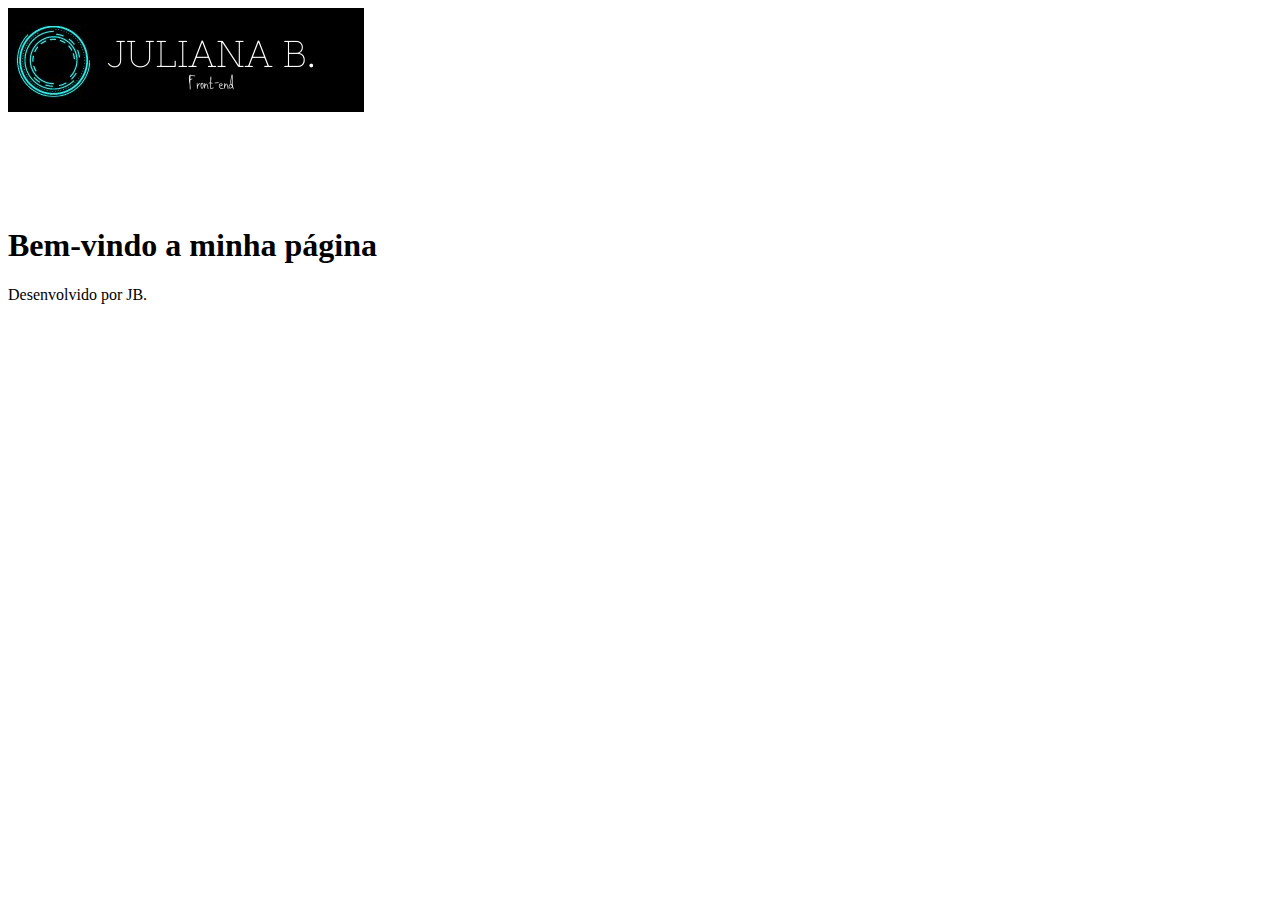
==== index.html @ 53911f0f "menu" ====
<!DOCTYPE html>
<html lang="en">
<head>
    <meta charset="UTF-8">
    <meta name="viewport" content="width=device-width, initial-scale=1.0">
    <link rel="stylesheet" type="text/css" href="style/index.css">
    <title>JB</title>
</head>
<body>
    <header>
        <div>
            <img src="imagens/juliana.png.jpg">
        </div>
        <div class="container">
        <div class="hexagon-wrapper">
            <div class="hexagon">
              <i class="fab fa-facebook"></i>
            </div>
          </div><br>
          <div class="hexagon-wrapper">
            <div class="hexagon">
              <i class="fab fa-twitter"></i>
            </div>
          </div><br>
          <div class="hexagon-wrapper">
            <div class="hexagon">
              <i class="fab fa-instagram"></i>
            </div>
          </div><br>
          <div class="hexagon-wrapper">
            <div class="hexagon">
              <i class="fab fa-git"></i>
            </div>
          </div><br>
          <div class="hexagon-wrapper">
            <div class="hexagon">
              <i class="fab fa-linkedin"></i>
            </div>
          </div><br>
          <div class="hexagon-wrapper">
            <div class="hexagon">
              <i class="fab fa-faq"></i>
            </div>
          </div>
          </div>
    </header>
    <div id="principal">
        <div>
        <h1>Bem-vindo a minha página</h1>
        </div>
    </div>
    <footer>Desenvolvido por JB.</footer>
</body>
</html>
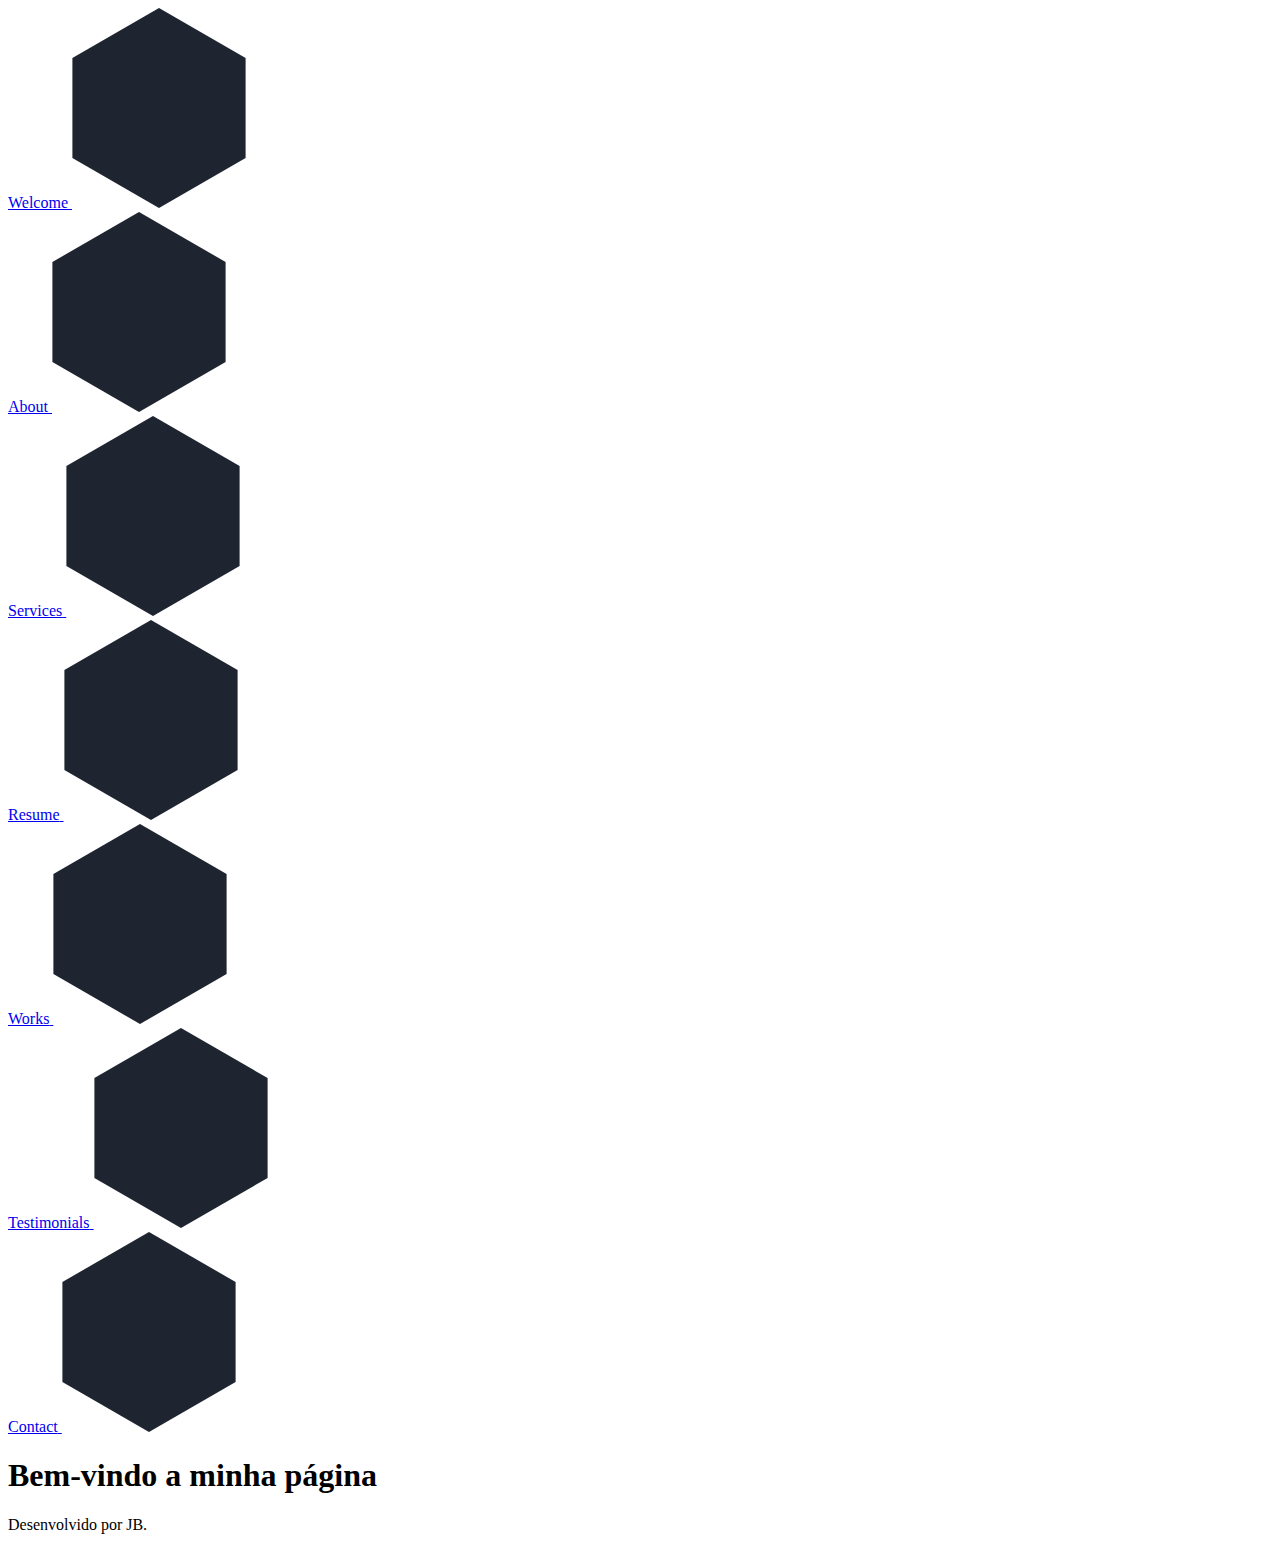
==== commit e304238f: "menu" ====
--- a/index.html
+++ b/index.html
@@ -8,41 +8,163 @@
 </head>
 <body>
     <header>
-        <div>
-            <img src="imagens/juliana.png.jpg">
+      <div class="pt-tablecell page-home relative">
+        <div class="container">
+          <div class="row">
+            <div class="col-xs-12 col-md-offset-1 col-md-10 col-lg-offset-2 col-lg-8">
+          <div class="hexagon-menu clear">
+            <div class="hexagon-item">
+                <div class="hex-item">
+                    <div></div>
+                    <div></div>
+                    <div></div>
+                </div>
+                <div class="hex-item">
+                    <div></div>
+                    <div></div>
+                    <div></div>
+                </div>
+                <a href="https://enationalelectronics.com" target="_blank" class="hex-content">
+                    <span class="hex-content-inner">
+                        <span class="icon">
+                            <i class="fa fa-universal-access"></i>
+                        </span>
+                        <span class="title">Welcome</span>
+                    </span>
+                    <svg viewBox="0 0 173.20508075688772 200" height="200" width="174" version="1.1" xmlns="http://www.w3.org/2000/svg"><path d="M86.60254037844386 0L173.20508075688772 50L173.20508075688772 150L86.60254037844386 200L0 150L0 50Z" fill="#1e2530"></path></svg>
+                </a>
+            </div>
+            <div class="hexagon-item">
+                <div class="hex-item">
+                    <div></div>
+                    <div></div>
+                    <div></div>
+                </div>
+                <div class="hex-item">
+                    <div></div>
+                    <div></div>
+                    <div></div>
+                </div>
+                <a href="https://enationalelectronics.com" target="_blank" class="hex-content">
+                    <span class="hex-content-inner">
+                        <span class="icon">
+                            <i class="fa fa-bullseye"></i>
+                        </span>
+                        <span class="title">About</span>
+                    </span>
+                    <svg viewBox="0 0 173.20508075688772 200" height="200" width="174" version="1.1" xmlns="http://www.w3.org/2000/svg"><path d="M86.60254037844386 0L173.20508075688772 50L173.20508075688772 150L86.60254037844386 200L0 150L0 50Z" fill="#1e2530"></path></svg>
+                </a>
+            </div>
+            <div class="hexagon-item">
+                <div class="hex-item">
+                    <div></div>
+                    <div></div>
+                    <div></div>
+                </div>
+                <div class="hex-item">
+                    <div></div>
+                    <div></div>
+                    <div></div>
+                </div>
+                <a href="https://enationalelectronics.com" target="_blank" class="hex-content">
+                    <span class="hex-content-inner">
+                        <span class="icon">
+                            <i class="fa fa-braille"></i>
+                        </span>
+                        <span class="title">Services</span>
+                    </span>
+                    <svg viewBox="0 0 173.20508075688772 200" height="200" width="174" version="1.1" xmlns="http://www.w3.org/2000/svg"><path d="M86.60254037844386 0L173.20508075688772 50L173.20508075688772 150L86.60254037844386 200L0 150L0 50Z" fill="#1e2530"></path></svg>
+                </a>    
+            </div>
+            <div class="hexagon-item">
+                <div class="hex-item">
+                    <div></div>
+                    <div></div>
+                    <div></div>
+                </div>
+                <div class="hex-item">
+                    <div></div>
+                    <div></div>
+                    <div></div>
+                </div>
+                <a href="https://enationalelectronics.com" target="_blank" class="hex-content">
+                    <span class="hex-content-inner">
+                        <span class="icon">
+                            <i class="fa fa-id-badge"></i>
+                        </span>
+                        <span class="title">Resume</span>
+                    </span>
+                    <svg viewBox="0 0 173.20508075688772 200" height="200" width="174" version="1.1" xmlns="http://www.w3.org/2000/svg"><path d="M86.60254037844386 0L173.20508075688772 50L173.20508075688772 150L86.60254037844386 200L0 150L0 50Z" fill="#1e2530"></path></svg>
+                </a>
+            </div>
+            <div class="hexagon-item">
+                <div class="hex-item">
+                    <div></div>
+                    <div></div>
+                    <div></div>
+                </div>
+                <div class="hex-item">
+                    <div></div>
+                    <div></div>
+                    <div></div>
+                </div>
+                <a href="https://enationalelectronics.com" target="_blank" class="hex-content">
+                    <span class="hex-content-inner">
+                        <span class="icon">
+                            <i class="fa fa-life-ring"></i>
+                        </span>
+                        <span class="title">Works</span>
+                    </span>
+                    <svg viewBox="0 0 173.20508075688772 200" height="200" width="174" version="1.1" xmlns="http://www.w3.org/2000/svg"><path d="M86.60254037844386 0L173.20508075688772 50L173.20508075688772 150L86.60254037844386 200L0 150L0 50Z" fill="#1e2530"></path></svg>
+                </a>
+            </div>
+            <div class="hexagon-item">
+                <div class="hex-item">
+                    <div></div>
+                    <div></div>
+                    <div></div>
+                </div>
+                <div class="hex-item">
+                    <div></div>
+                    <div></div>
+                    <div></div>
+                </div>
+                <a href="https://enationalelectronics.com" target="_blank" class="hex-content">
+                    <span class="hex-content-inner">
+                        <span class="icon">
+                            <i class="fa fa-clipboard"></i>
+                        </span>
+                        <span class="title">Testimonials</span>
+                    </span>
+                    <svg viewBox="0 0 173.20508075688772 200" height="200" width="174" version="1.1" xmlns="http://www.w3.org/2000/svg"><path d="M86.60254037844386 0L173.20508075688772 50L173.20508075688772 150L86.60254037844386 200L0 150L0 50Z" fill="#1e2530"></path></svg>
+                </a>
+            </div>
+            <div class="hexagon-item">
+                <div class="hex-item">
+                    <div></div>
+                    <div></div>
+                    <div></div>
+                </div>
+                <div class="hex-item">
+                    <div></div>
+                    <div></div>
+                    <div></div>
+                </div>
+                <a href="https://enationalelectronics.com" target="_blank" class="hex-content">
+                    <span class="hex-content-inner">
+                        <span class="icon">
+                            <i class="fa fa-map-signs"></i>
+                        </span>
+                        <span class="title">Contact</span>
+                    </span>
+                    <svg viewBox="0 0 173.20508075688772 200" height="200" width="174" version="1.1" xmlns="http://www.w3.org/2000/svg"><path d="M86.60254037844386 0L173.20508075688772 50L173.20508075688772 150L86.60254037844386 200L0 150L0 50Z" fill="#1e2530"></path></svg>
+                </a>
+            </div>
         </div>
-        <div class="container">
-        <div class="hexagon-wrapper">
-            <div class="hexagon">
-              <i class="fab fa-facebook"></i>
-            </div>
-          </div><br>
-          <div class="hexagon-wrapper">
-            <div class="hexagon">
-              <i class="fab fa-twitter"></i>
-            </div>
-          </div><br>
-          <div class="hexagon-wrapper">
-            <div class="hexagon">
-              <i class="fab fa-instagram"></i>
-            </div>
-          </div><br>
-          <div class="hexagon-wrapper">
-            <div class="hexagon">
-              <i class="fab fa-git"></i>
-            </div>
-          </div><br>
-          <div class="hexagon-wrapper">
-            <div class="hexagon">
-              <i class="fab fa-linkedin"></i>
-            </div>
-          </div><br>
-          <div class="hexagon-wrapper">
-            <div class="hexagon">
-              <i class="fab fa-faq"></i>
-            </div>
-          </div>
-          </div>
+      </div>
+      </div>
+    </div>
+  
     </header>
     <div id="principal">
         <div>
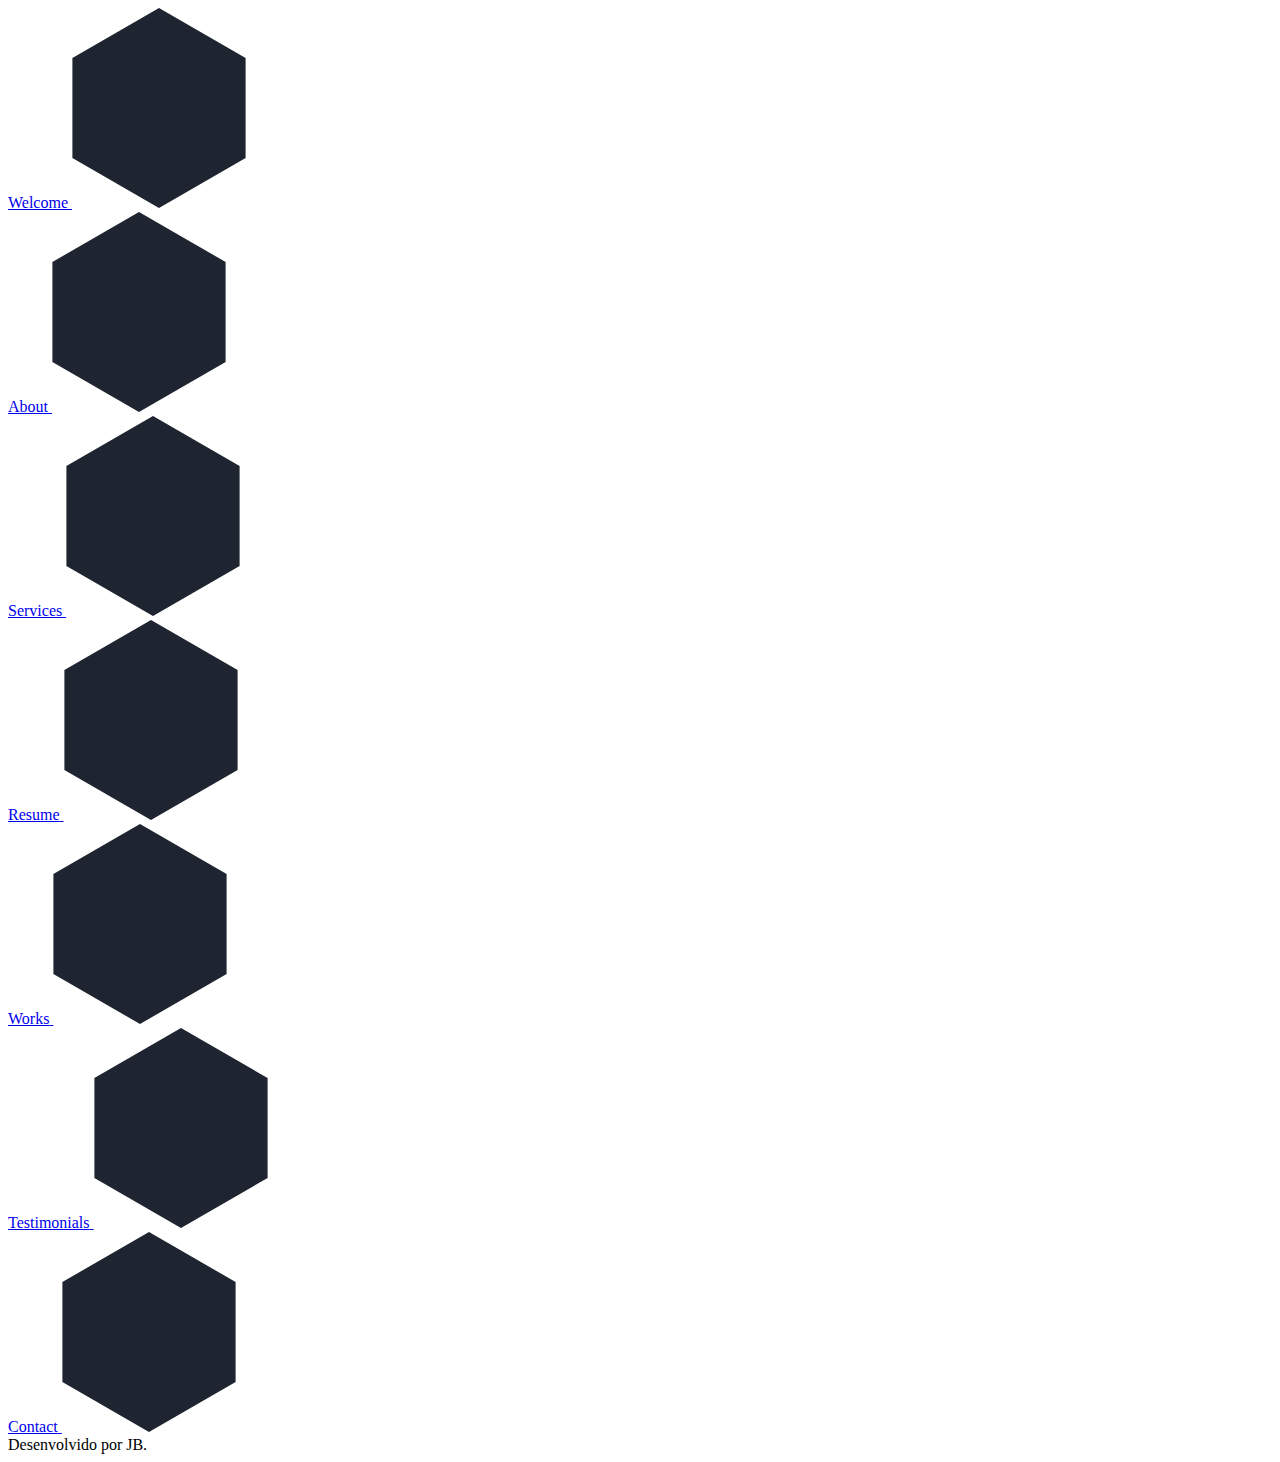
==== commit 0126b681: "novo index" ====
--- a/index.html
+++ b/index.html
@@ -8,6 +8,7 @@
 </head>
 <body>
     <header>
+      <div class="menu1">
       <div class="pt-tablecell page-home relative">
         <div class="container">
           <div class="row">
@@ -164,12 +165,10 @@
       </div>
       </div>
     </div>
+  </div>
   
     </header>
     <div id="principal">
-        <div>
-        <h1>Bem-vindo a minha página</h1>
-        </div>
     </div>
     <footer>Desenvolvido por JB.</footer>
 </body>
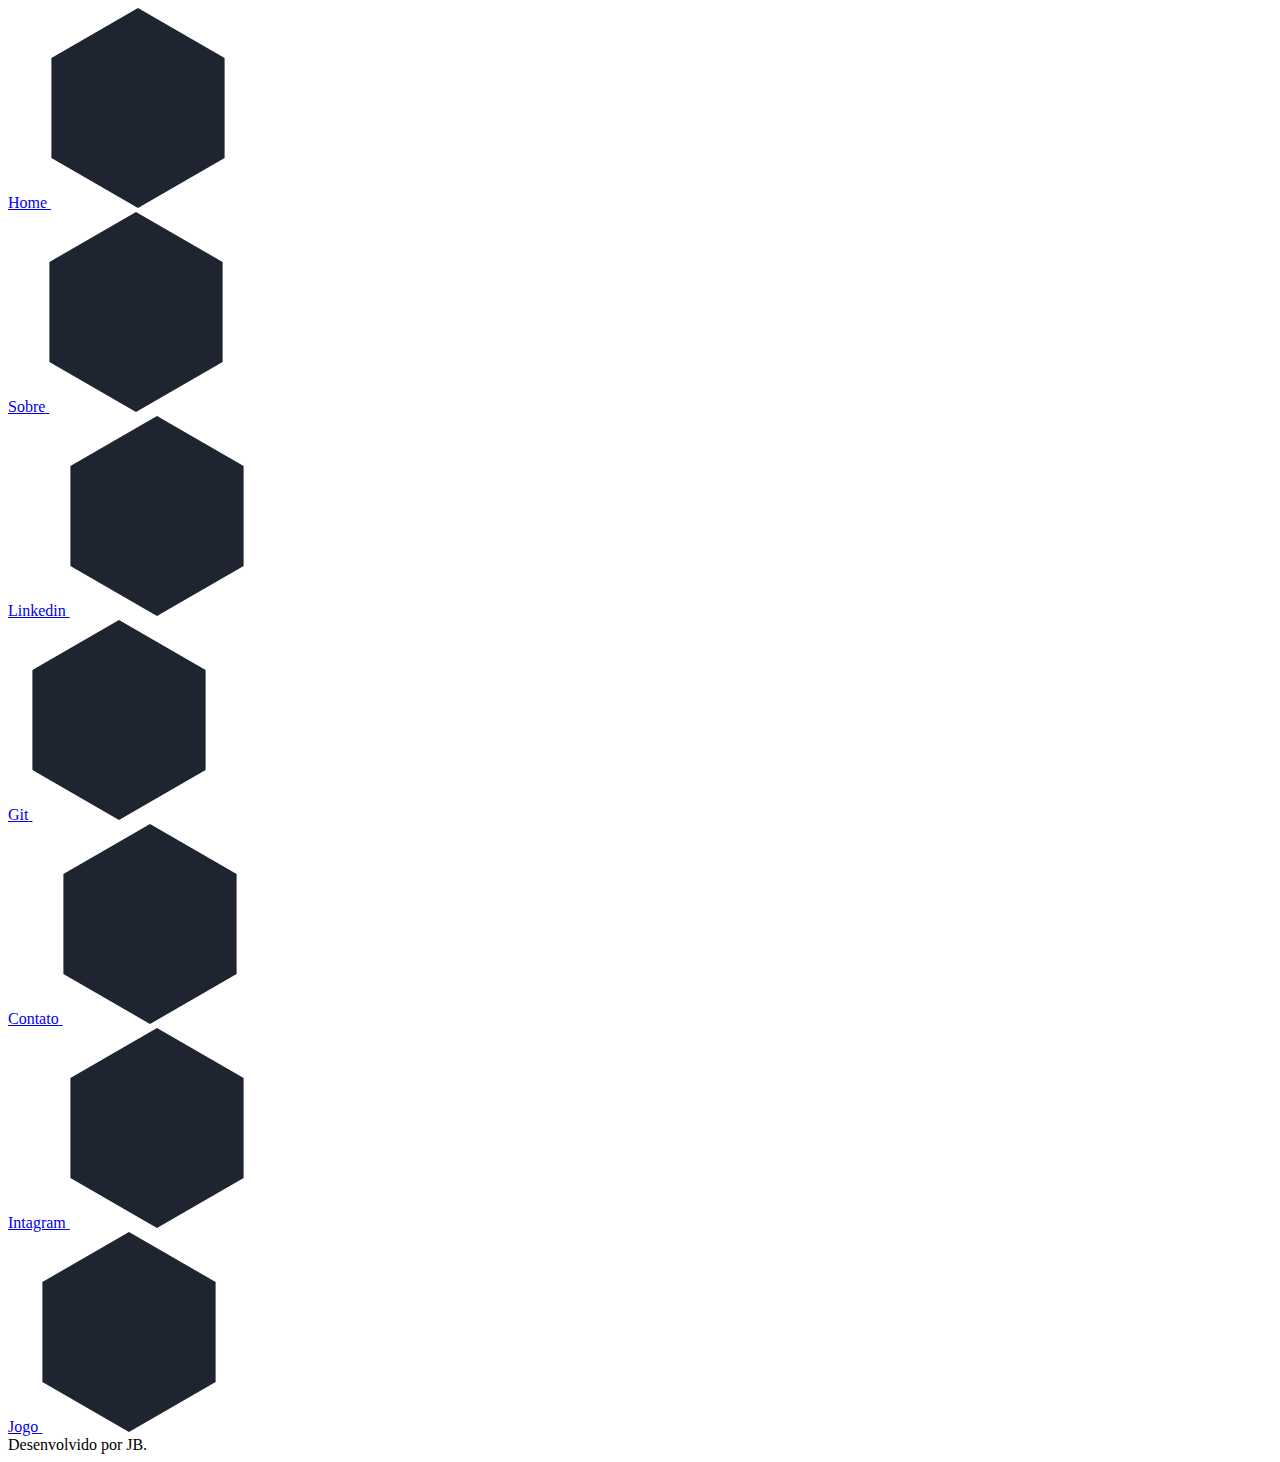
==== commit 1b356949: "menu ; links html e css" ====
--- a/index.html
+++ b/index.html
@@ -8,7 +8,7 @@
 </head>
 <body>
     <header>
-      <div class="menu1">
+      <div class="menu1" >
       <div class="pt-tablecell page-home relative">
         <div class="container">
           <div class="row">
@@ -25,12 +25,12 @@
                     <div></div>
                     <div></div>
                 </div>
-                <a href="https://enationalelectronics.com" target="_blank" class="hex-content">
+                <a href="index.html" target="_blank" class="hex-content">
                     <span class="hex-content-inner">
                         <span class="icon">
                             <i class="fa fa-universal-access"></i>
                         </span>
-                        <span class="title">Welcome</span>
+                        <span class="title">Home</span>
                     </span>
                     <svg viewBox="0 0 173.20508075688772 200" height="200" width="174" version="1.1" xmlns="http://www.w3.org/2000/svg"><path d="M86.60254037844386 0L173.20508075688772 50L173.20508075688772 150L86.60254037844386 200L0 150L0 50Z" fill="#1e2530"></path></svg>
                 </a>
@@ -46,12 +46,12 @@
                     <div></div>
                     <div></div>
                 </div>
-                <a href="https://enationalelectronics.com" target="_blank" class="hex-content">
+                <a href="sobre.html" target="_blank" class="hex-content">
                     <span class="hex-content-inner">
                         <span class="icon">
                             <i class="fa fa-bullseye"></i>
                         </span>
-                        <span class="title">About</span>
+                        <span class="title">Sobre</span>
                     </span>
                     <svg viewBox="0 0 173.20508075688772 200" height="200" width="174" version="1.1" xmlns="http://www.w3.org/2000/svg"><path d="M86.60254037844386 0L173.20508075688772 50L173.20508075688772 150L86.60254037844386 200L0 150L0 50Z" fill="#1e2530"></path></svg>
                 </a>
@@ -67,12 +67,12 @@
                     <div></div>
                     <div></div>
                 </div>
-                <a href="https://enationalelectronics.com" target="_blank" class="hex-content">
+                <a href="https://www.linkedin.com/feed/" target="_blank" class="hex-content">
                     <span class="hex-content-inner">
                         <span class="icon">
                             <i class="fa fa-braille"></i>
                         </span>
-                        <span class="title">Services</span>
+                        <span class="title">Linkedin</span>
                     </span>
                     <svg viewBox="0 0 173.20508075688772 200" height="200" width="174" version="1.1" xmlns="http://www.w3.org/2000/svg"><path d="M86.60254037844386 0L173.20508075688772 50L173.20508075688772 150L86.60254037844386 200L0 150L0 50Z" fill="#1e2530"></path></svg>
                 </a>    
@@ -88,12 +88,12 @@
                     <div></div>
                     <div></div>
                 </div>
-                <a href="https://enationalelectronics.com" target="_blank" class="hex-content">
+                <a href="https://github.com/julianabrunaah" target="_blank" class="hex-content">
                     <span class="hex-content-inner">
                         <span class="icon">
                             <i class="fa fa-id-badge"></i>
                         </span>
-                        <span class="title">Resume</span>
+                        <span class="title">Git</span>
                     </span>
                     <svg viewBox="0 0 173.20508075688772 200" height="200" width="174" version="1.1" xmlns="http://www.w3.org/2000/svg"><path d="M86.60254037844386 0L173.20508075688772 50L173.20508075688772 150L86.60254037844386 200L0 150L0 50Z" fill="#1e2530"></path></svg>
                 </a>
@@ -109,12 +109,12 @@
                     <div></div>
                     <div></div>
                 </div>
-                <a href="https://enationalelectronics.com" target="_blank" class="hex-content">
+                <a href="contato.html" target="_blank" class="hex-content">
                     <span class="hex-content-inner">
                         <span class="icon">
                             <i class="fa fa-life-ring"></i>
                         </span>
-                        <span class="title">Works</span>
+                        <span class="title">Contato</span>
                     </span>
                     <svg viewBox="0 0 173.20508075688772 200" height="200" width="174" version="1.1" xmlns="http://www.w3.org/2000/svg"><path d="M86.60254037844386 0L173.20508075688772 50L173.20508075688772 150L86.60254037844386 200L0 150L0 50Z" fill="#1e2530"></path></svg>
                 </a>
@@ -130,12 +130,12 @@
                     <div></div>
                     <div></div>
                 </div>
-                <a href="https://enationalelectronics.com" target="_blank" class="hex-content">
+                <a href="https://www.instagram.com/" target="_blank" class="hex-content">
                     <span class="hex-content-inner">
                         <span class="icon">
                             <i class="fa fa-clipboard"></i>
                         </span>
-                        <span class="title">Testimonials</span>
+                        <span class="title">Intagram</span>
                     </span>
                     <svg viewBox="0 0 173.20508075688772 200" height="200" width="174" version="1.1" xmlns="http://www.w3.org/2000/svg"><path d="M86.60254037844386 0L173.20508075688772 50L173.20508075688772 150L86.60254037844386 200L0 150L0 50Z" fill="#1e2530"></path></svg>
                 </a>
@@ -156,7 +156,7 @@
                         <span class="icon">
                             <i class="fa fa-map-signs"></i>
                         </span>
-                        <span class="title">Contact</span>
+                        <span class="title">Jogo</span>
                     </span>
                     <svg viewBox="0 0 173.20508075688772 200" height="200" width="174" version="1.1" xmlns="http://www.w3.org/2000/svg"><path d="M86.60254037844386 0L173.20508075688772 50L173.20508075688772 150L86.60254037844386 200L0 150L0 50Z" fill="#1e2530"></path></svg>
                 </a>
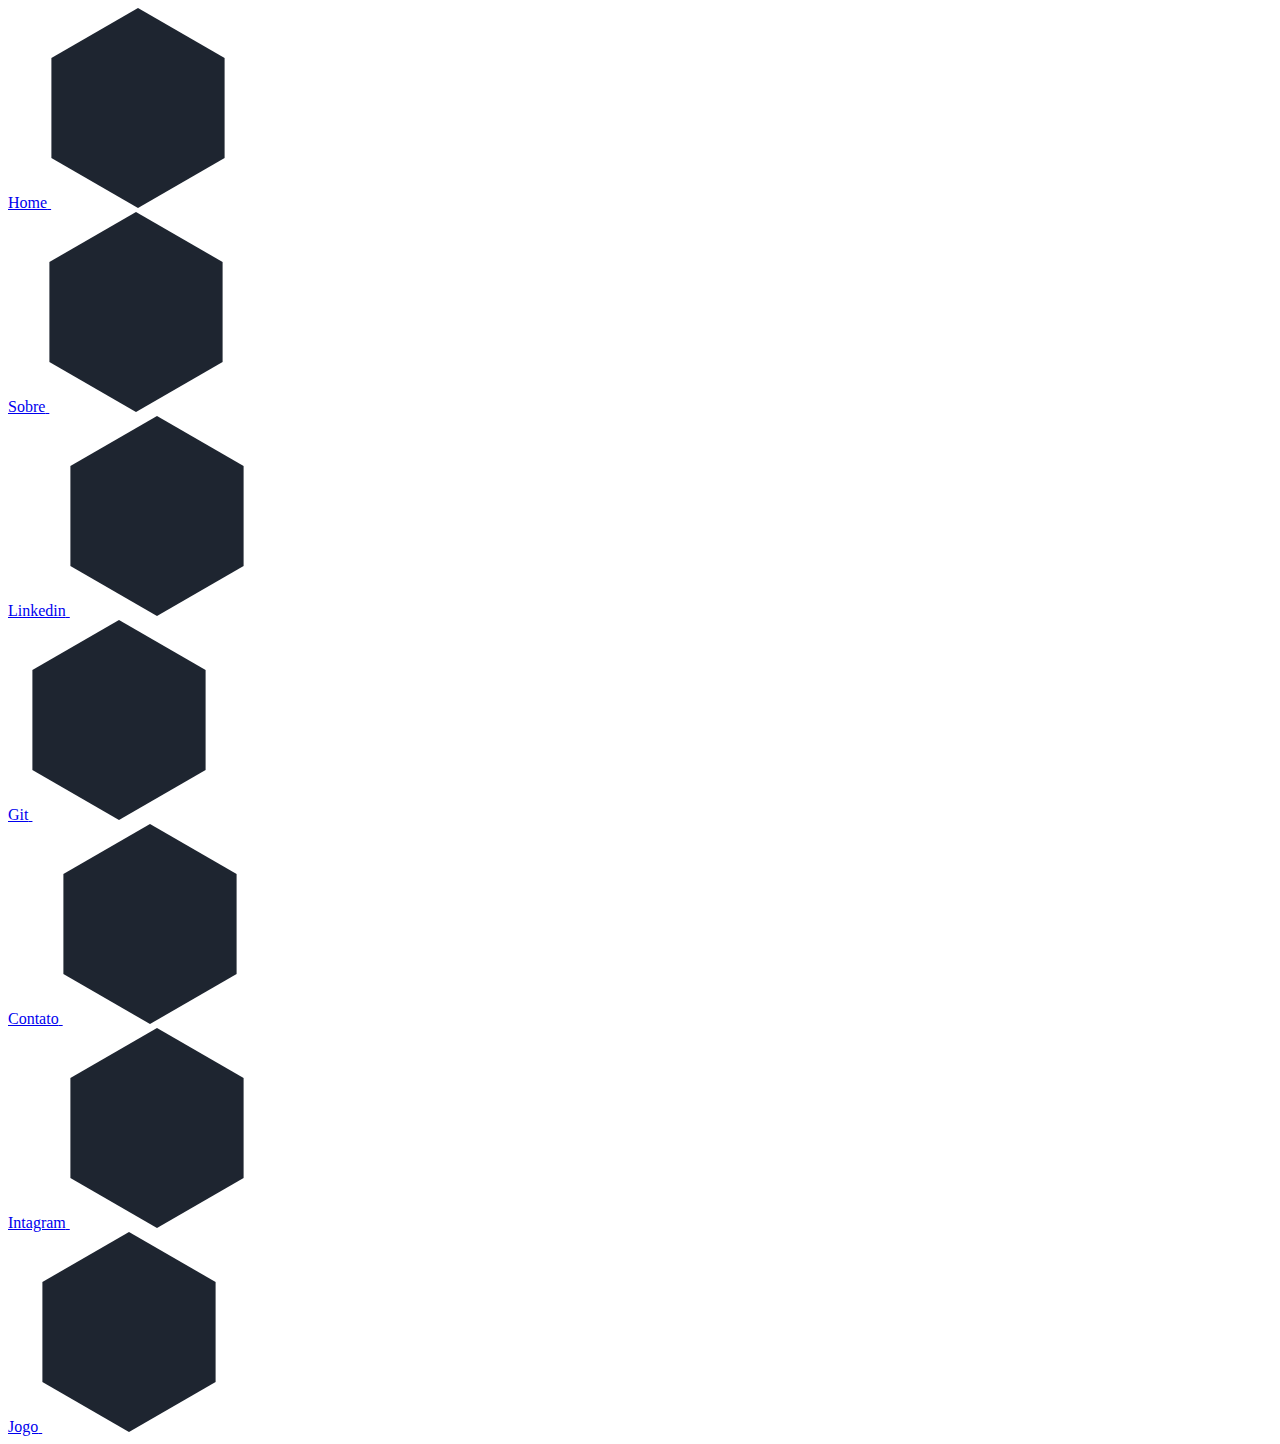
==== commit d406b597: "menu 2" ====
--- a/index.html
+++ b/index.html
@@ -170,6 +170,5 @@
     </header>
     <div id="principal">
     </div>
-    <footer>Desenvolvido por JB.</footer>
 </body>
 </html>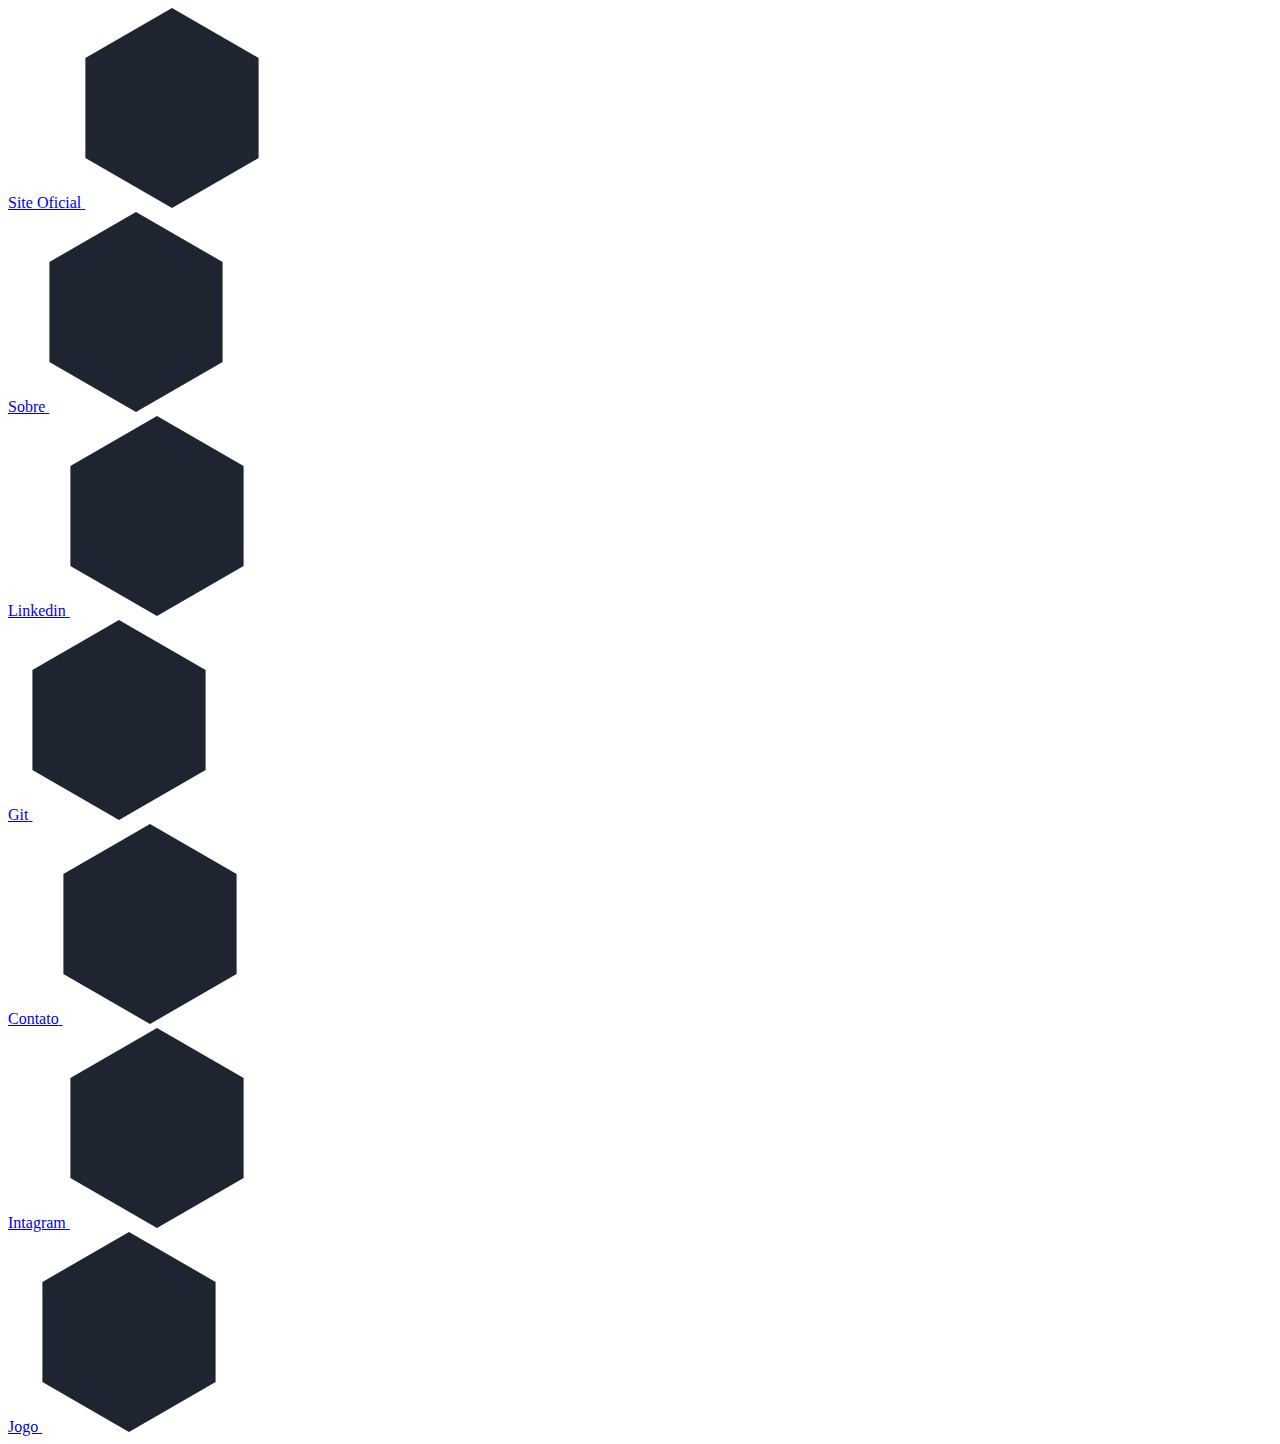
==== commit 7ede6402: "formulario" ====
--- a/index.html
+++ b/index.html
@@ -25,12 +25,12 @@
                     <div></div>
                     <div></div>
                 </div>
-                <a href="index.html" target="_blank" class="hex-content">
+                <a href="index2.html" target="_blank" class="hex-content">
                     <span class="hex-content-inner">
                         <span class="icon">
                             <i class="fa fa-universal-access"></i>
                         </span>
-                        <span class="title">Home</span>
+                        <span class="title">Site Oficial</span>
                     </span>
                     <svg viewBox="0 0 173.20508075688772 200" height="200" width="174" version="1.1" xmlns="http://www.w3.org/2000/svg"><path d="M86.60254037844386 0L173.20508075688772 50L173.20508075688772 150L86.60254037844386 200L0 150L0 50Z" fill="#1e2530"></path></svg>
                 </a>
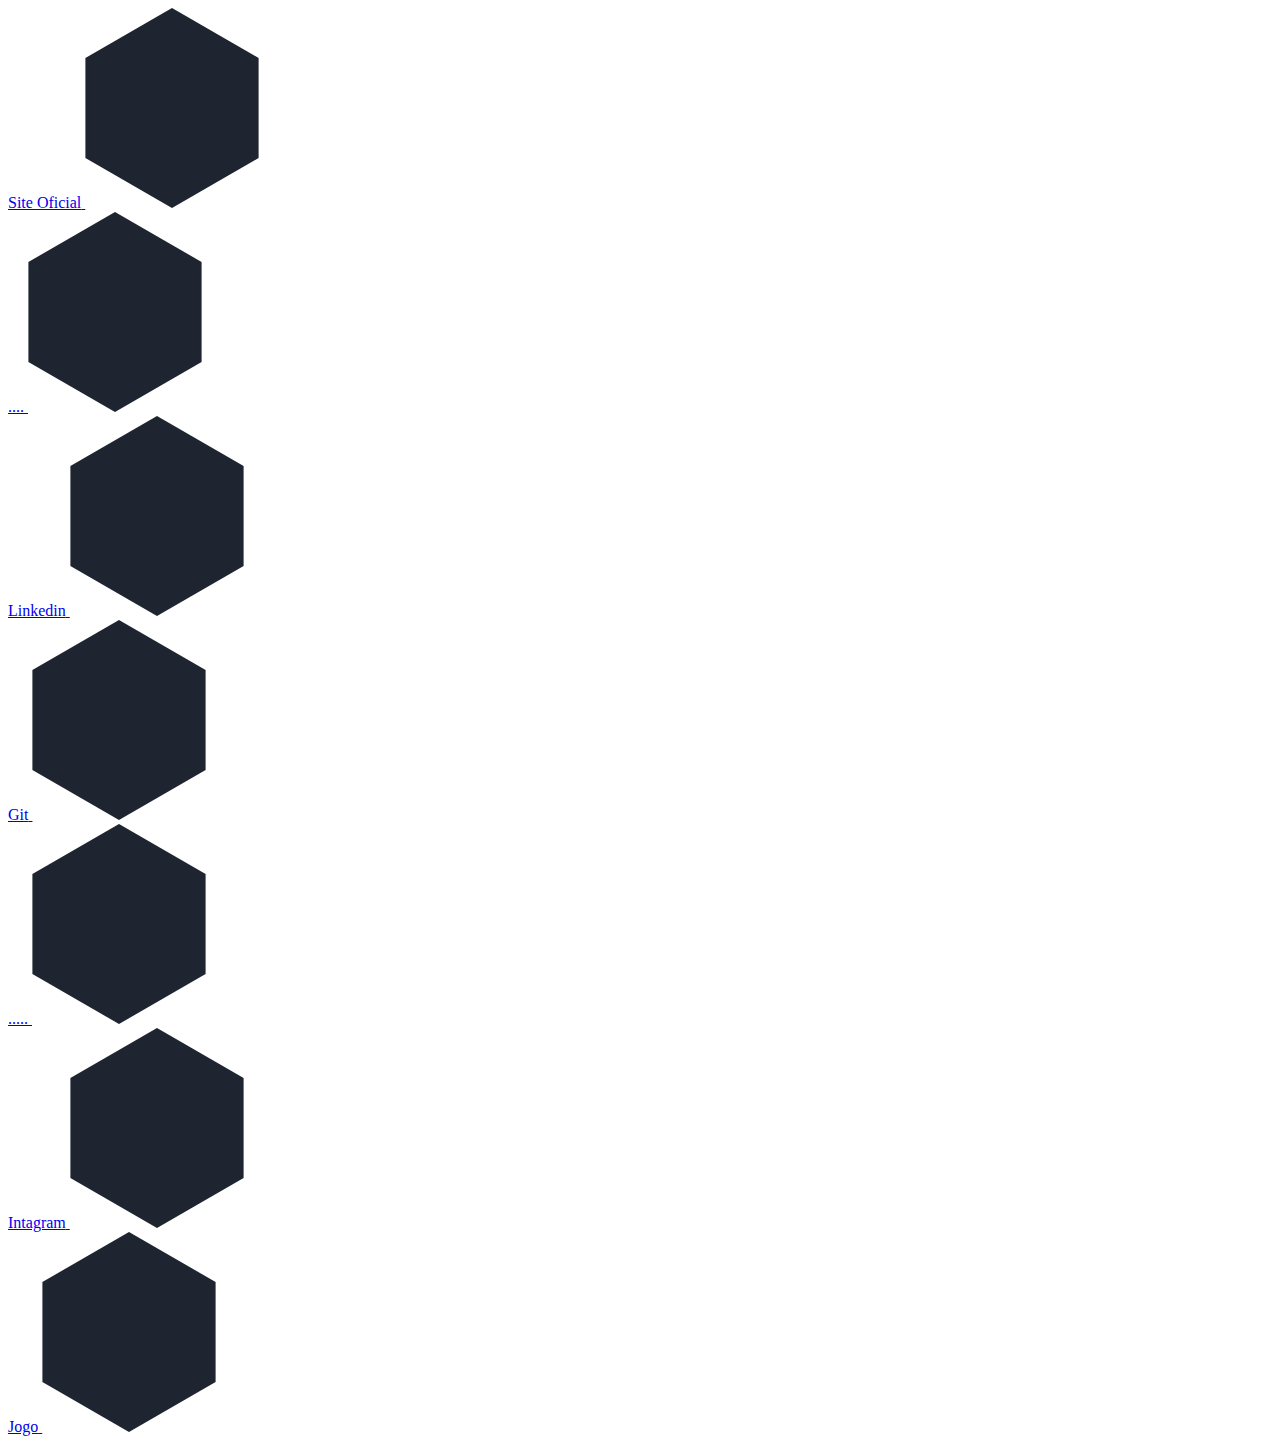
==== commit 76798777: "sobre" ====
--- a/index.html
+++ b/index.html
@@ -51,7 +51,7 @@
                         <span class="icon">
                             <i class="fa fa-bullseye"></i>
                         </span>
-                        <span class="title">Sobre</span>
+                        <span class="title">....</span>
                     </span>
                     <svg viewBox="0 0 173.20508075688772 200" height="200" width="174" version="1.1" xmlns="http://www.w3.org/2000/svg"><path d="M86.60254037844386 0L173.20508075688772 50L173.20508075688772 150L86.60254037844386 200L0 150L0 50Z" fill="#1e2530"></path></svg>
                 </a>
@@ -114,7 +114,7 @@
                         <span class="icon">
                             <i class="fa fa-life-ring"></i>
                         </span>
-                        <span class="title">Contato</span>
+                        <span class="title">.....</span>
                     </span>
                     <svg viewBox="0 0 173.20508075688772 200" height="200" width="174" version="1.1" xmlns="http://www.w3.org/2000/svg"><path d="M86.60254037844386 0L173.20508075688772 50L173.20508075688772 150L86.60254037844386 200L0 150L0 50Z" fill="#1e2530"></path></svg>
                 </a>
